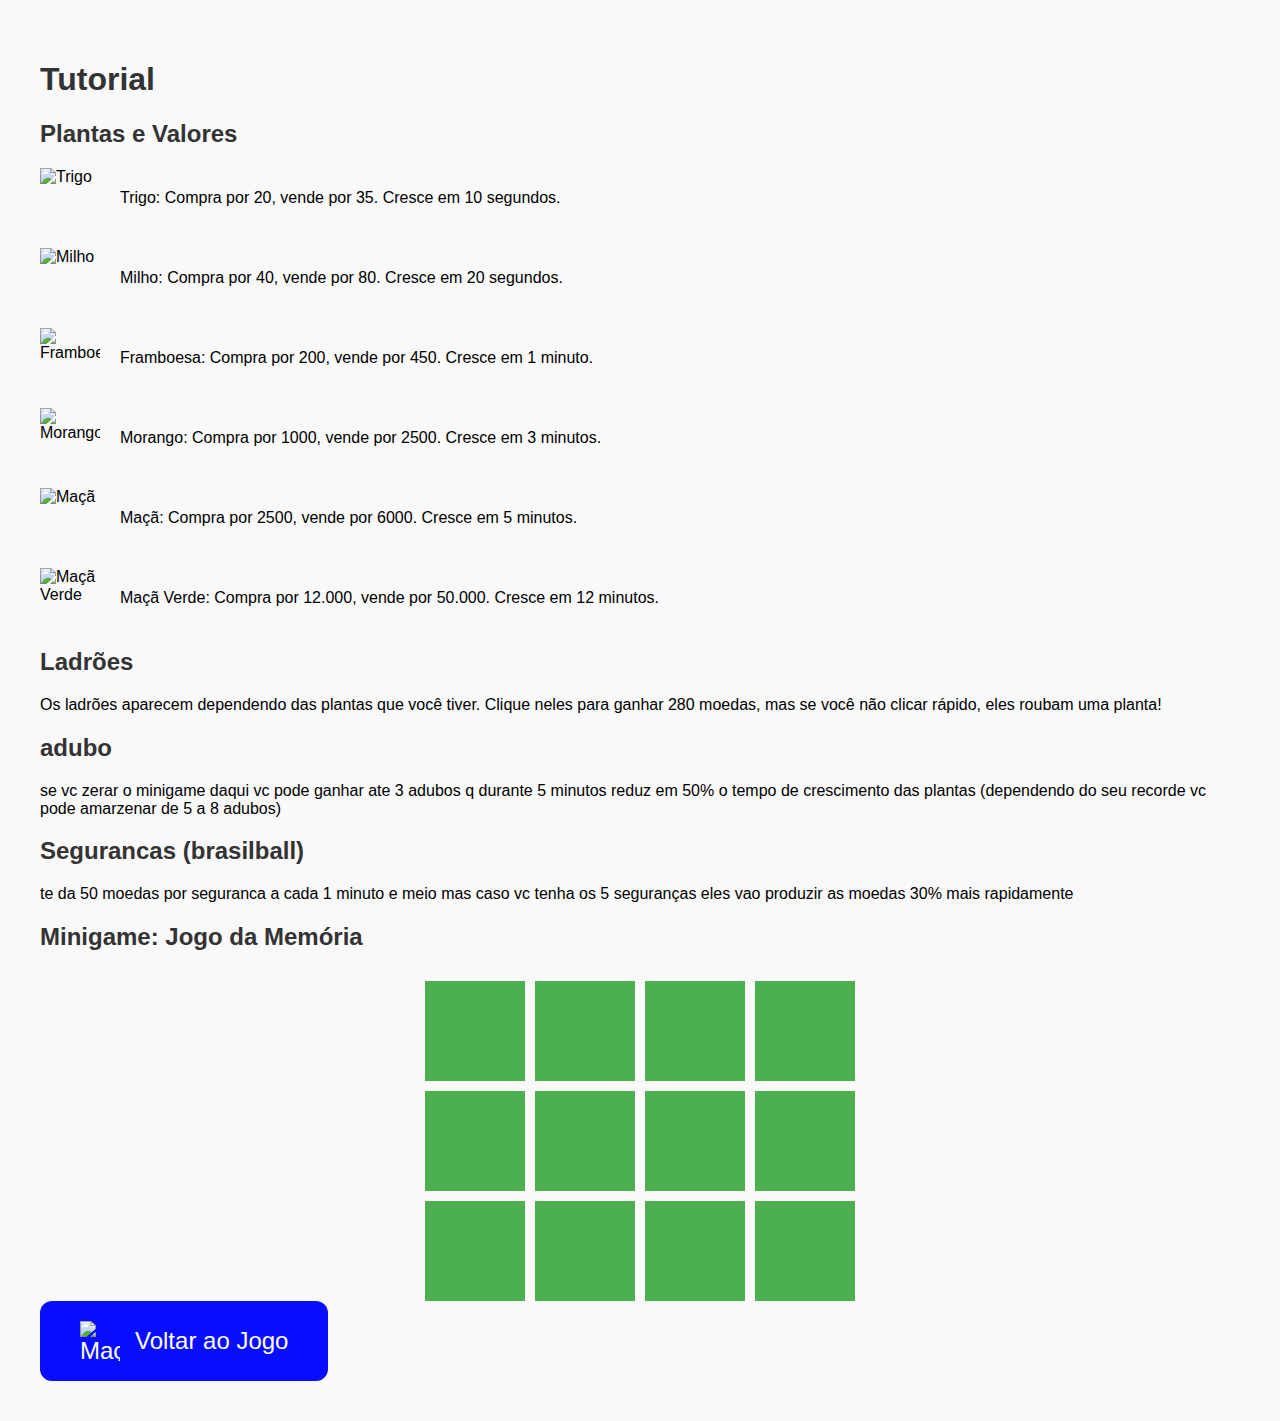
==== tutorial.html @ e942dd1d "Update tutorial.html" ====
<!DOCTYPE html>
<html lang="en">
<head>
  <meta charset="UTF-8">
  <meta name="viewport" content="width=device-width, initial-scale=1.0">
  <title>Tutorial</title>
  <style>
    body {
      font-family: Arial, sans-serif;
      margin: 20px;
      padding: 20px;
      background-color: #f9f9f9;
    }

    h1, h2, h3 {
      color: #333;
    }

    .plant-info {
      display: flex;
      align-items: center;
      margin-bottom: 20px;
    }

    .plant-info img {
      width: 60px;
      height: 60px;
      margin-right: 20px;
    }

    .memory-game {
      display: grid;
      grid-template-columns: repeat(4, 100px);
      gap: 10px;
      justify-content: center;
      margin-top: 30px;
    }

    .card {
      width: 100px;
      height: 100px;
      background-color: #4CAF50; /* Fundo verde */
      display: flex;
      justify-content: center;
      align-items: center;
      cursor: pointer;
      font-size: 0;
    }

    .card img {
      display: none;
      width: 80%;
      height: 80%;
    }

    .card.flipped img {
      display: block;
    }
  </style>
</head>
<body>
  <h1>Tutorial</h1>
  <h2>Plantas e Valores</h2>
  <div class="plant-info">
    <img src="https://png.pngtree.com/png-clipart/20220124/original/pngtree-cartoon-golden-plump-wheat-ears-png-image_7182394.png" alt="Trigo">
    <p>Trigo: Compra por 20, vende por 35. Cresce em 10 segundos.</p>
  </div>
  <div class="plant-info">
    <img src="https://png.pngtree.com/png-vector/20240831/ourmid/pngtree-corn-design-png-image_13694493.png" alt="Milho">
    <p>Milho: Compra por 40, vende por 80. Cresce em 20 segundos.</p>
  </div>
  <div class="plant-info">
    <img src="https://encrypted-tbn0.gstatic.com/images?q=tbn:ANd9GcRvBHBJUkbjpNLu0mHT4Cav6w8cUe9-1YGncg&s" alt="Framboesa">
    <p>Framboesa: Compra por 200, vende por 450. Cresce em 1 minuto.</p>
  </div>
  <div class="plant-info">
    <img src="https://png.pngtree.com/png-vector/20231114/ourmid/pngtree-strawberry-background-diet-strawberries-png-image_10471262.png" alt="Morango">
    <p>Morango: Compra por 1000, vende por 2500. Cresce em 3 minutos.</p>
  </div>
  <div class="plant-info">
    <img src="https://png.pngtree.com/png-vector/20240801/ourmid/pngtree-red-apple-with-leaf---fresh-fruit-clipart-illustration-png-image_13331189.png" alt="Maçã">
    <p>Maçã: Compra por 2500, vende por 6000. Cresce em 5 minutos.</p>
  </div>
  <div class="plant-info">
    <img src="https://png.pngtree.com/png-clipart/20230930/original/pngtree-big-green-apple-png-image_13022349.png" alt="Maçã Verde">
    <p>Maçã Verde: Compra por 12.000, vende por 50.000. Cresce em 12 minutos.</p>
  </div>

  <h2>Ladrões</h2>
  <p>Os ladrões aparecem dependendo das plantas que você tiver. Clique neles para ganhar 280 moedas, mas se você não clicar rápido, eles roubam uma planta!</p>

  <h2>adubo</h2>
  <p>se vc zerar o minigame daqui vc pode ganhar ate 3 adubos q durante 5 minutos reduz em 50% o tempo de crescimento das plantas (dependendo do seu recorde vc pode amarzenar de 5 a 8 adubos)</p>

    <h2>Segurancas (brasilball)</h2>
  <p>te da 50 moedas por seguranca a cada 1 minuto e meio mas caso vc tenha os 5 seguranças eles vao produzir as moedas 30% mais rapidamente</p>

  <h2>Minigame: Jogo da Memória</h2>
  <div id="memory-game" class="memory-game"></div>

  <!-- Botão para voltar ao index.html -->
<a href="index.html" style="display: inline-block; text-decoration: none;">
  <button style="
    background-color: rgb(7, 14, 255);
    color: white;
    padding: 20px 40px;
    font-size: 24px;
    border: none;
    border-radius: 12px;
    cursor: pointer;
    display: flex;
    align-items: center;
    gap: 15px;
  ">
    <img src="https://png.pngtree.com/png-vector/20240801/ourmid/pngtree-red-apple-with-leaf---fresh-fruit-clipart-illustration-png-image_13331189.png" 
         alt="Maçã" 
         style="width: 40px; height: 40px;">
    Voltar ao Jogo
  </button>
</a>


  <script>
    // Dados do jogo da memória
    const images = [
      'https://png.pngtree.com/png-clipart/20220124/original/pngtree-cartoon-golden-plump-wheat-ears-png-image_7182394.png',
      'https://png.pngtree.com/png-vector/20240831/ourmid/pngtree-corn-design-png-image_13694493.png',
      'https://encrypted-tbn0.gstatic.com/images?q=tbn:ANd9GcRvBHBJUkbjpNLu0mHT4Cav6w8cUe9-1YGncg&s',
      'https://png.pngtree.com/png-vector/20231114/ourmid/pngtree-strawberry-background-diet-strawberries-png-image_10471262.png',
      'https://png.pngtree.com/png-vector/20240801/ourmid/pngtree-red-apple-with-leaf---fresh-fruit-clipart-illustration-png-image_13331189.png',
      'https://png.pngtree.com/png-clipart/20230930/original/pngtree-big-green-apple-png-image_13022349.png',
    ];

    const gameContainer = document.getElementById('memory-game');
    let flippedCards = [];
    let matchedCards = [];
    const memoryStartTime = Date.now();

    // Cria as cartas
    function createMemoryCards() {
      const cards = [...images, ...images]; // Duas de cada imagem
      cards.sort(() => 0.5 - Math.random()); // Embaralha

      cards.forEach((src) => {
        const card = document.createElement('div');
        card.classList.add('card');
        card.dataset.image = src;

        const img = document.createElement('img');
        img.src = src;
        card.appendChild(img);

        card.addEventListener('click', () => flipCard(card));
        gameContainer.appendChild(card);
      });
    }

    // Vira a carta
    function flipCard(card) {
      if (flippedCards.length === 2 || matchedCards.includes(card)) return;

      card.classList.add('flipped');
      flippedCards.push(card);

      if (flippedCards.length === 2) {
        checkMatch();
      }
    }

    // Verifica se houve um match
    function checkMatch() {
    const [card1, card2] = flippedCards;
    if (card1.dataset.image === card2.dataset.image) {
      matchedCards.push(card1, card2);
      flippedCards = [];
      // Se todas as cartas foram acertadas, o jogo acabou:
      if (matchedCards.length === images.length * 2) {
        // Aguarda um pequeno tempo e chama a função de conclusão
        setTimeout(onMemoryGameComplete, 500);
      }
    } else {
      setTimeout(() => {
        card1.classList.remove('flipped');
        card2.classList.remove('flipped');
        flippedCards = [];
      }, 1000);
    }
    }

function onMemoryGameComplete() {
    const memoryEndTime = Date.now();
    const timeElapsed = (memoryEndTime - memoryStartTime) / 1000; // tempo em segundos
    let aduboAward = 0;

    // Critérios de premiação:
    // Se zerar em menos de 30 segundos e acertar todas as cartas => 3 adubos
    if (timeElapsed < 30 && matchedCards.length === (images.length * 2)) {
      aduboAward = 3;
    }
    // Se zerar em menos de 1 minuto e 30 segundos => 2 adubos
    else if (timeElapsed < 90) {
      aduboAward = 2;
    }
    // Se zerar em menos de 4 minutos => 1 adubo
    else if (timeElapsed < 240) {
      aduboAward = 1;
    }
    
    // Obtém o total atual de adubos do localStorage (ou 0 se não houver)
    let aduboAtual = parseInt(localStorage.getItem('adubo')) || 0;
    // Recupera o highscore
let highscore = parseInt(localStorage.getItem('highscore')) || 0;

// Função que define o limite de adubos com base no highscore
function getAduboLimit(highscore) {
  if (highscore <= 300000) return 5;
  else if (highscore <= 500000) return 6;
  else if (highscore <= 750000) return 7;
  else return 8;
}

let aduboMaximo = getAduboLimit(highscore);
aduboAtual = Math.min(aduboAtual + aduboAward, aduboMaximo);
    
    // Atualiza o localStorage
    localStorage.setItem('adubo', aduboAtual);
    
    alert(`Você completou o minigame em ${timeElapsed.toFixed(2)} segundos e ganhou ${aduboAward} adubo(s)! Total de adubos: ${aduboAtual}`);
  }




    createMemoryCards();
  </script>
</body>
</html>
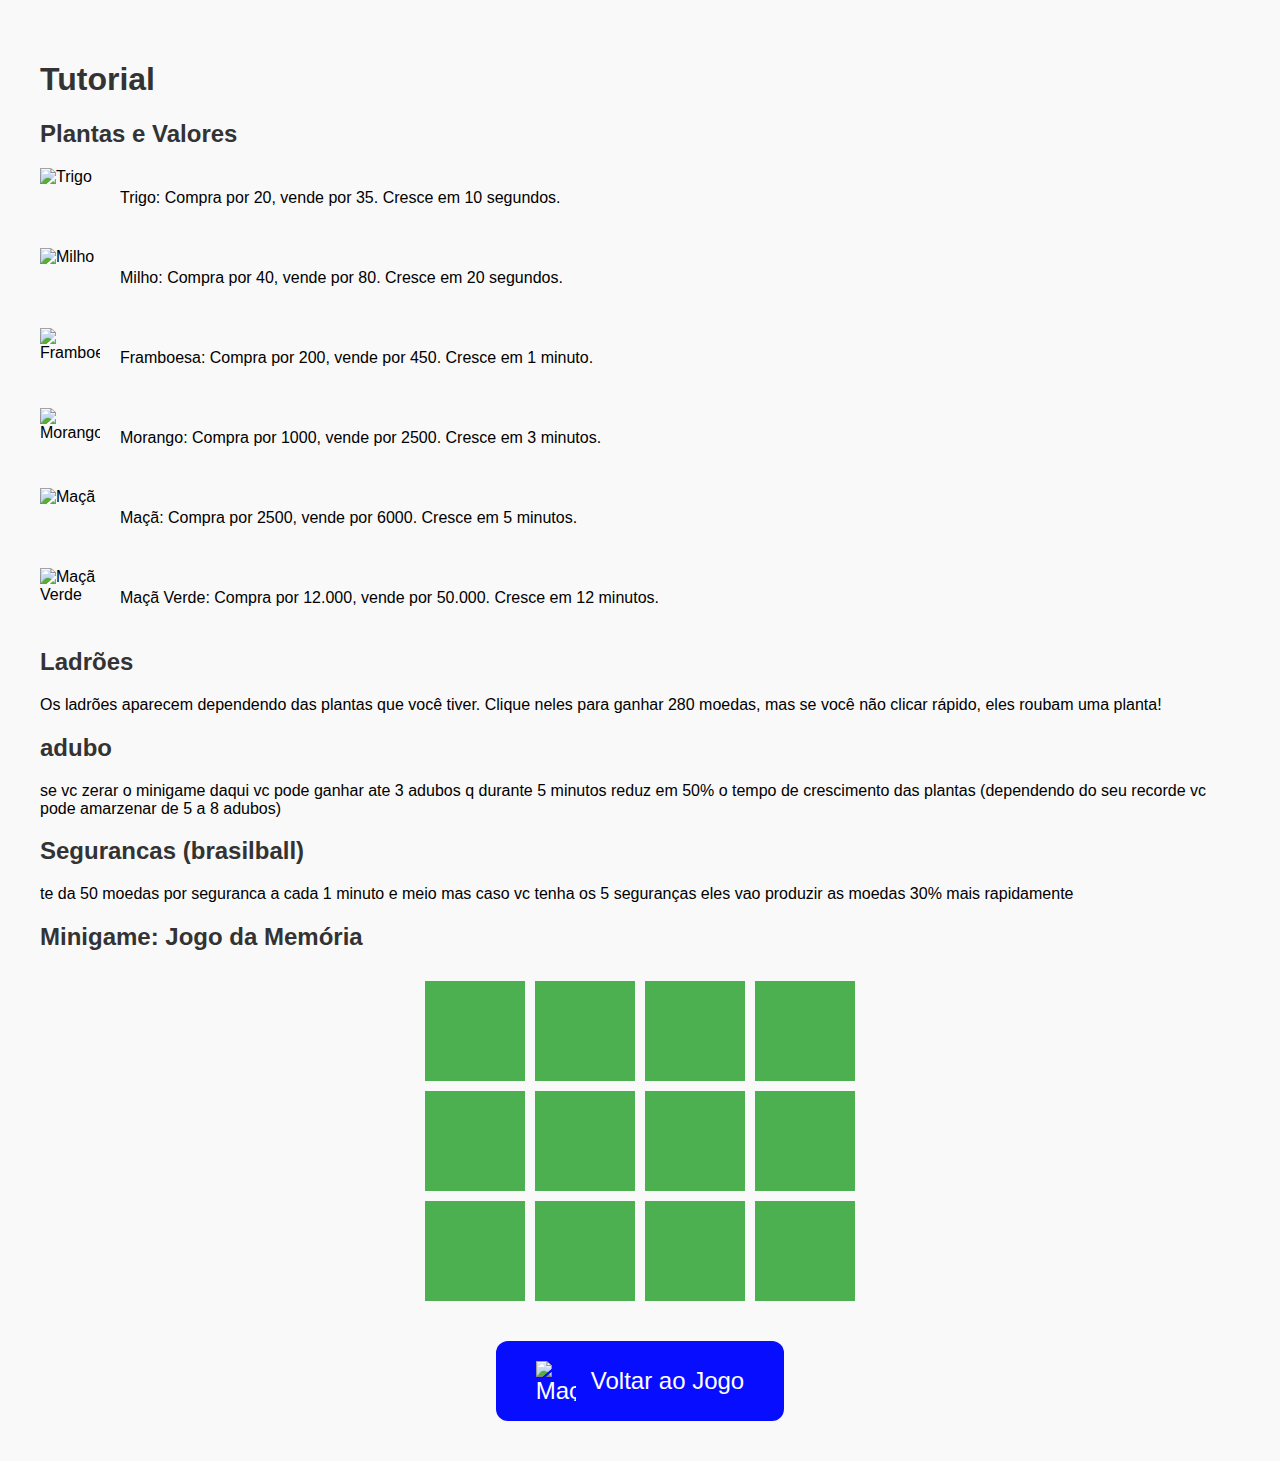
==== commit 6eea0d13: "Update tutorial.html" ====
--- a/tutorial.html
+++ b/tutorial.html
@@ -98,26 +98,29 @@
   <h2>Minigame: Jogo da Memória</h2>
   <div id="memory-game" class="memory-game"></div>
 
-  <!-- Botão para voltar ao index.html -->
-<a href="index.html" style="display: inline-block; text-decoration: none;">
-  <button style="
-    background-color: rgb(7, 14, 255);
-    color: white;
-    padding: 20px 40px;
-    font-size: 24px;
-    border: none;
-    border-radius: 12px;
-    cursor: pointer;
-    display: flex;
-    align-items: center;
-    gap: 15px;
-  ">
-    <img src="https://png.pngtree.com/png-vector/20240801/ourmid/pngtree-red-apple-with-leaf---fresh-fruit-clipart-illustration-png-image_13331189.png" 
-         alt="Maçã" 
-         style="width: 40px; height: 40px;">
-    Voltar ao Jogo
-  </button>
-</a>
+<!-- Botão centralizado para voltar ao index.html -->
+<div style="display: flex; justify-content: center; margin-top: 40px;">
+  <a href="index.html" style="text-decoration: none;">
+    <button style="
+      background-color: rgb(7, 14, 255);
+      color: white;
+      padding: 20px 40px;
+      font-size: 24px;
+      border: none;
+      border-radius: 12px;
+      cursor: pointer;
+      display: flex;
+      align-items: center;
+      gap: 15px;
+    ">
+      <img src="https://png.pngtree.com/png-vector/20240801/ourmid/pngtree-red-apple-with-leaf---fresh-fruit-clipart-illustration-png-image_13331189.png" 
+           alt="Maçã" 
+           style="width: 40px; height: 40px;">
+      Voltar ao Jogo
+    </button>
+  </a>
+</div>
+
 
 
   <script>
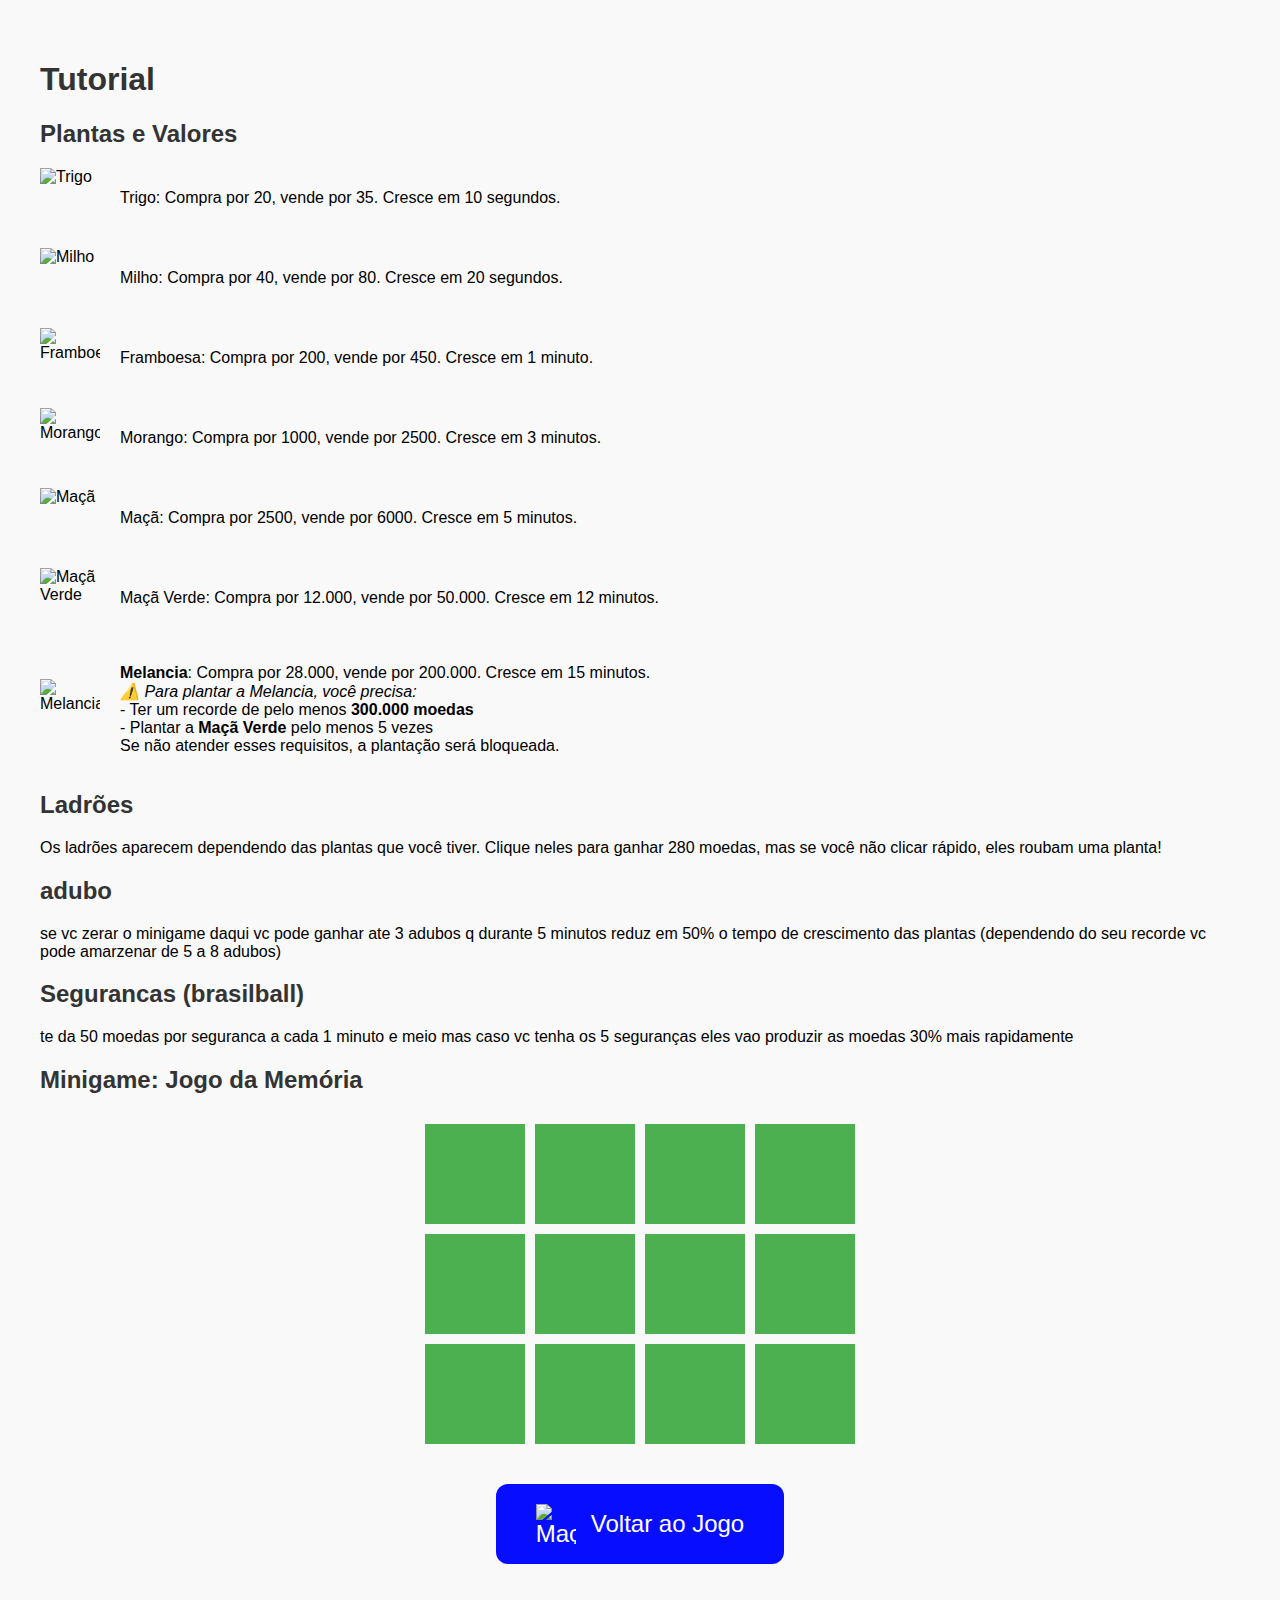
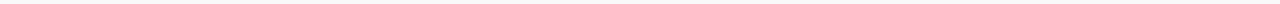
==== commit b9f61519: "Update tutorial.html" ====
--- a/tutorial.html
+++ b/tutorial.html
@@ -85,6 +85,18 @@
     <img src="https://png.pngtree.com/png-clipart/20230930/original/pngtree-big-green-apple-png-image_13022349.png" alt="Maçã Verde">
     <p>Maçã Verde: Compra por 12.000, vende por 50.000. Cresce em 12 minutos.</p>
   </div>
+
+  <div class="plant-info">
+  <img src="https://png.pngtree.com/png-clipart/20230413/original/pngtree-slice-of-watermelon-png-image_9063176.png" alt="Melancia">
+  <p>
+    <strong>Melancia</strong>: Compra por 28.000, vende por 200.000. Cresce em 15 minutos.<br>
+    <em>⚠️ Para plantar a Melancia, você precisa:</em><br>
+    - Ter um recorde de pelo menos <strong>300.000 moedas</strong><br>
+    - Plantar a <strong>Maçã Verde</strong> pelo menos 5 vezes<br>
+    Se não atender esses requisitos, a plantação será bloqueada.
+  </p>
+</div>
+
 
   <h2>Ladrões</h2>
   <p>Os ladrões aparecem dependendo das plantas que você tiver. Clique neles para ganhar 280 moedas, mas se você não clicar rápido, eles roubam uma planta!</p>
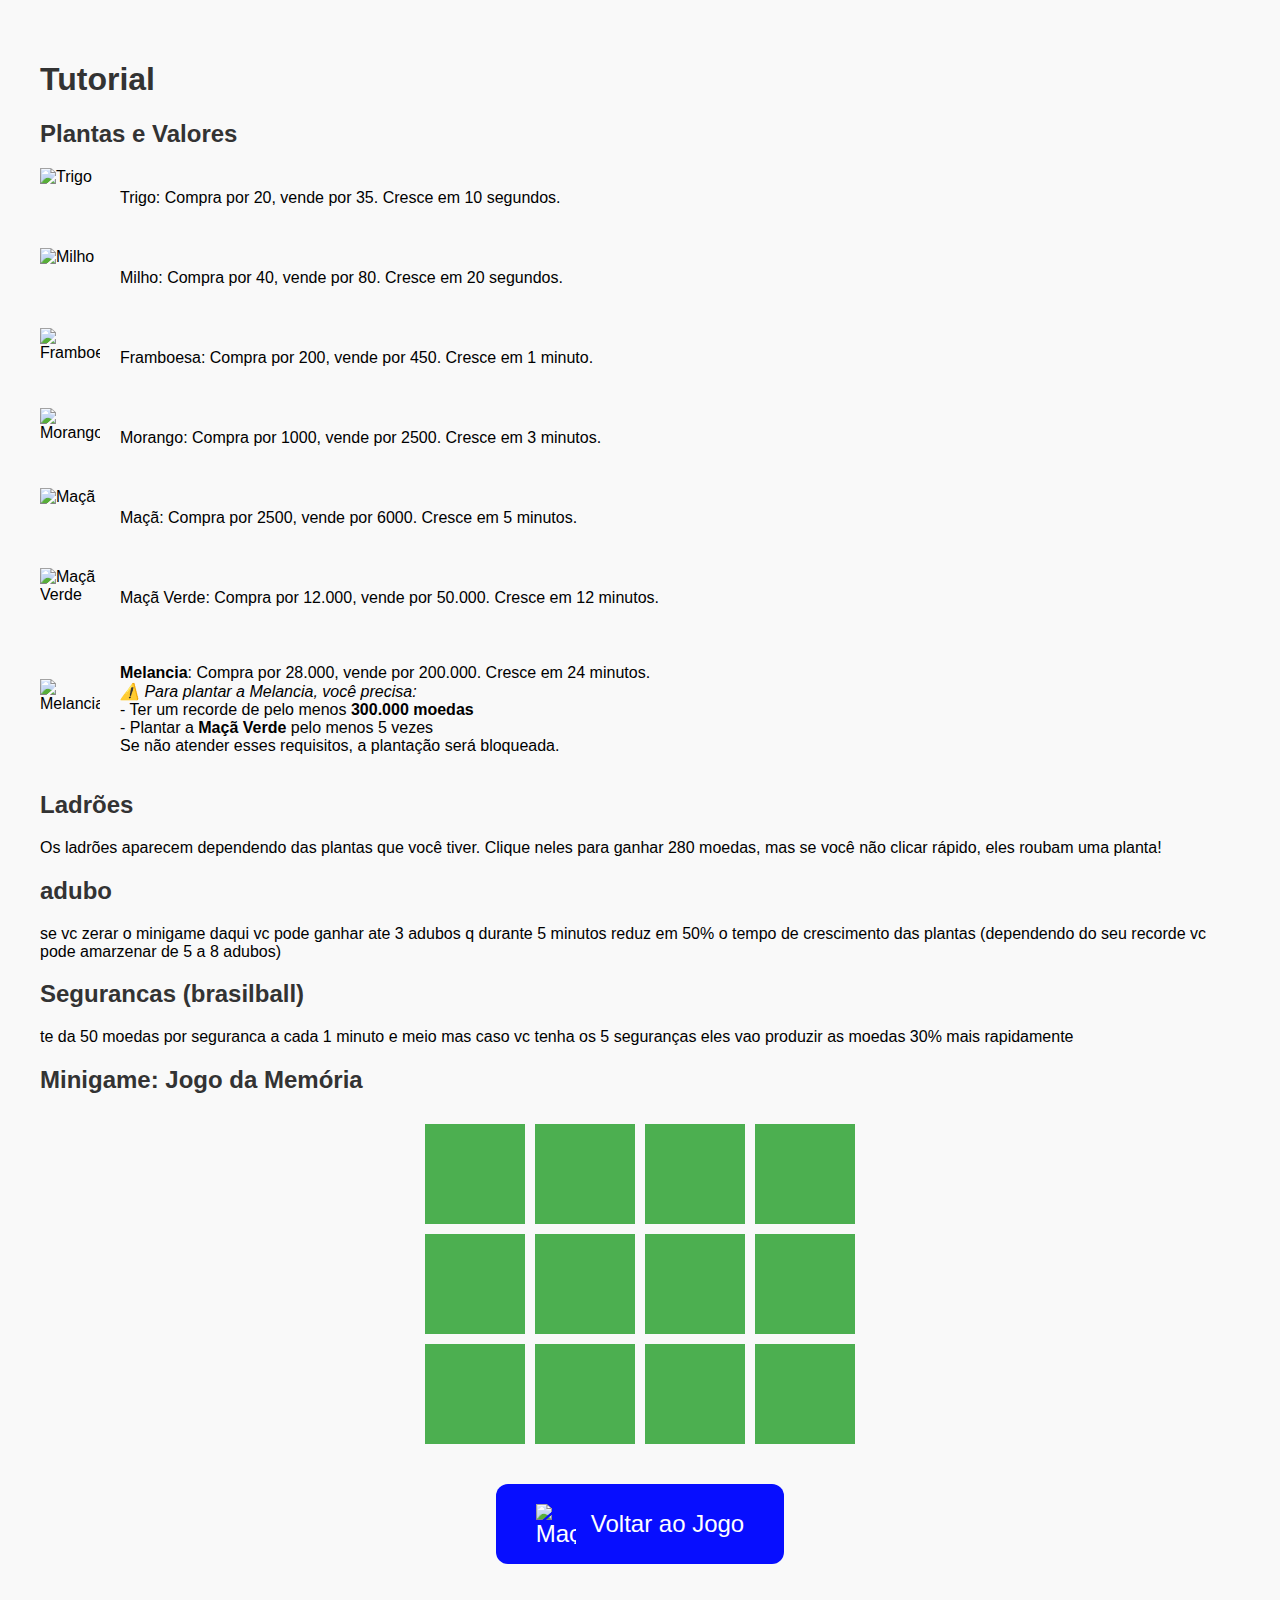
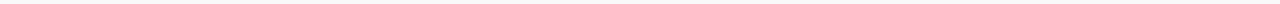
==== commit bbc0a78b: "Update tutorial.html" ====
--- a/tutorial.html
+++ b/tutorial.html
@@ -87,9 +87,9 @@
   </div>
 
   <div class="plant-info">
-  <img src="https://png.pngtree.com/png-clipart/20230413/original/pngtree-slice-of-watermelon-png-image_9063176.png" alt="Melancia">
+  <img src="https://png.pngtree.com/png-clipart/20240925/original/pngtree-whole-watermelon-fruit-png-image_16089036.png" alt="Melancia">
   <p>
-    <strong>Melancia</strong>: Compra por 28.000, vende por 200.000. Cresce em 15 minutos.<br>
+    <strong>Melancia</strong>: Compra por 28.000, vende por 200.000. Cresce em 24 minutos.<br>
     <em>⚠️ Para plantar a Melancia, você precisa:</em><br>
     - Ter um recorde de pelo menos <strong>300.000 moedas</strong><br>
     - Plantar a <strong>Maçã Verde</strong> pelo menos 5 vezes<br>
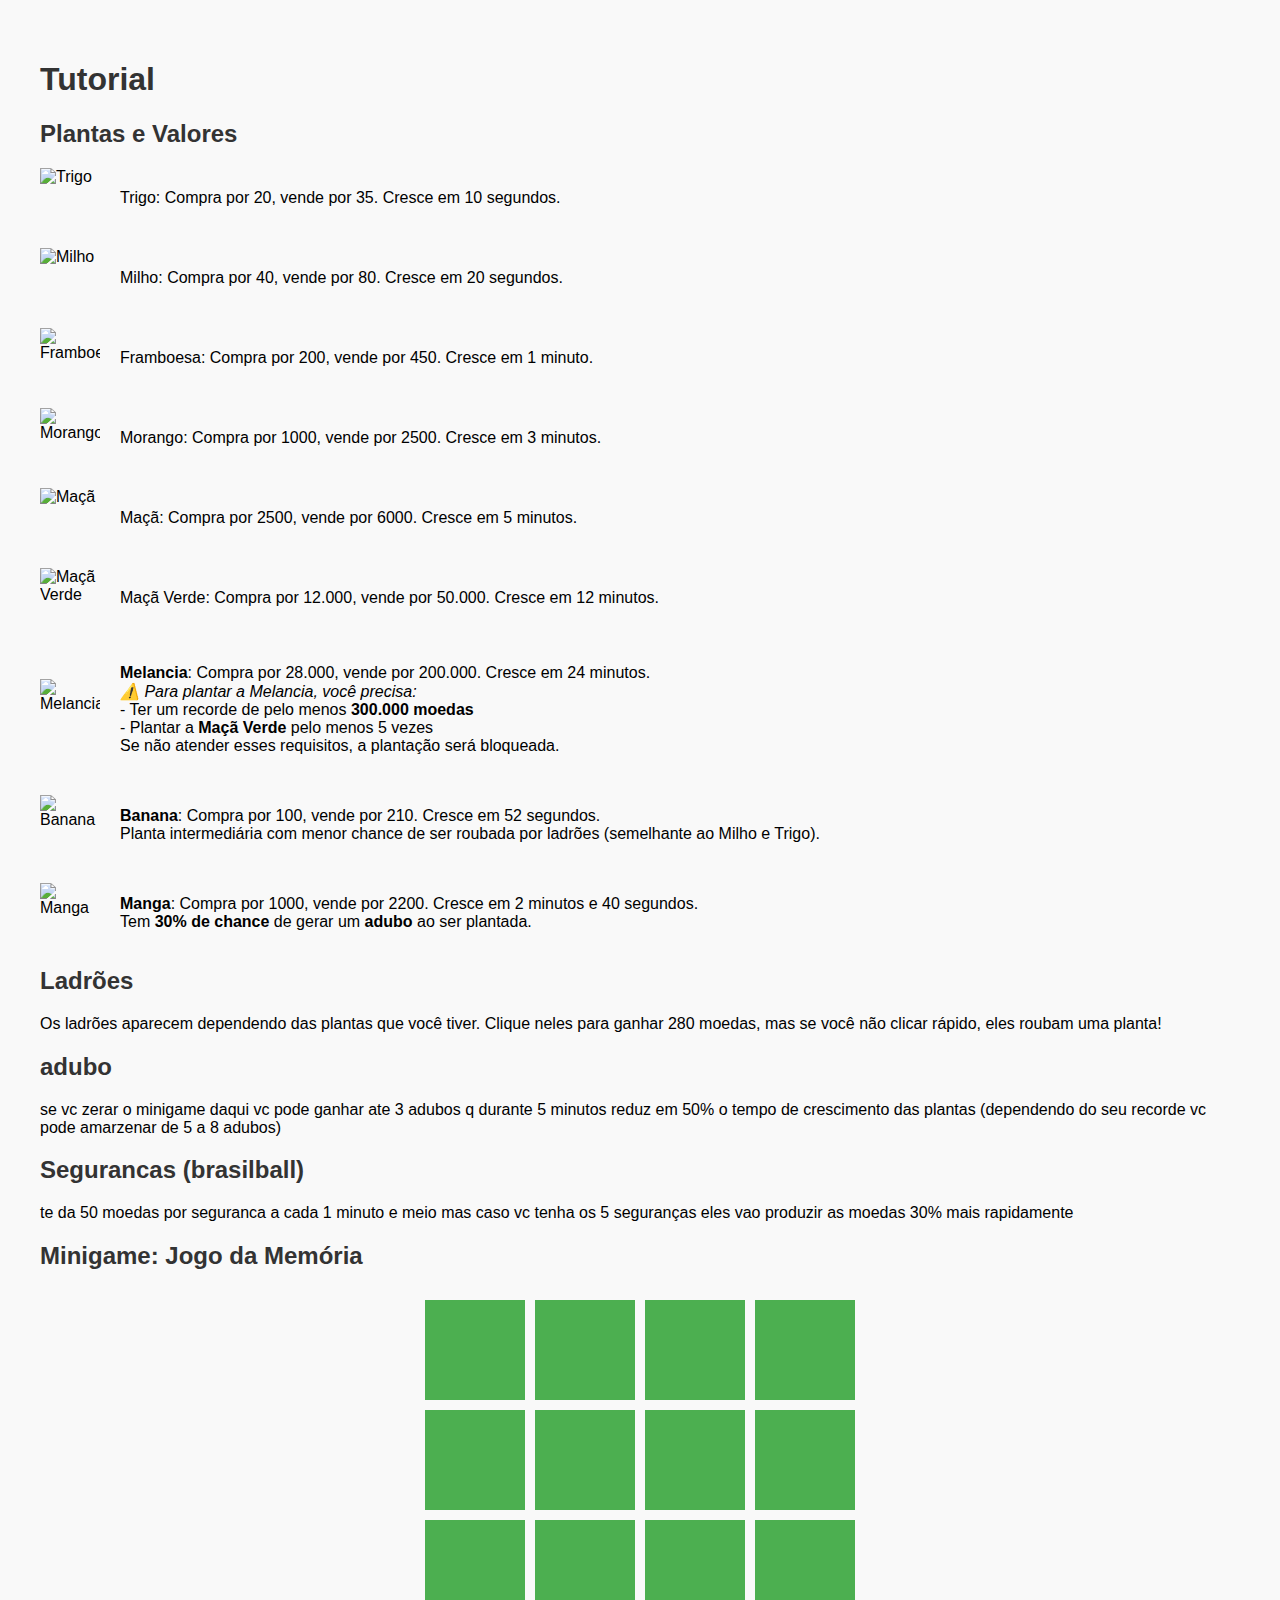
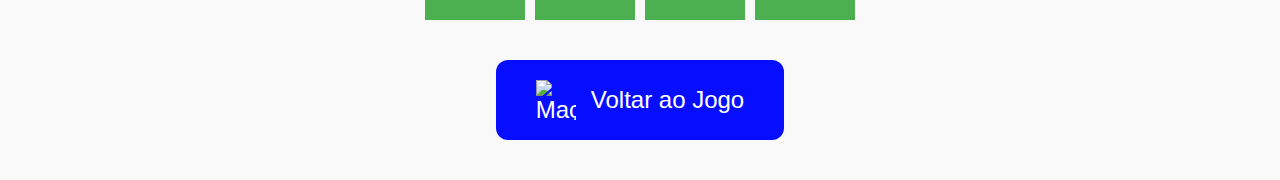
==== commit efa1e2c8: "Update tutorial.html" ====
--- a/tutorial.html
+++ b/tutorial.html
@@ -96,6 +96,23 @@
     Se não atender esses requisitos, a plantação será bloqueada.
   </p>
 </div>
+
+  <div class="plant-info">
+  <img src="http://png.pngtree.com/png-clipart/20210530/original/pngtree-banana-vitamin-fruit-diet-png-image_6343208.png" alt="Banana">
+  <p>
+    <strong>Banana</strong>: Compra por 100, vende por 210. Cresce em 52 segundos.<br>
+    Planta intermediária com menor chance de ser roubada por ladrões (semelhante ao Milho e Trigo).
+  </p>
+</div>
+
+<div class="plant-info">
+  <img src="https://static.vecteezy.com/system/resources/thumbnails/047/665/062/small_2x/mango-image-transparent-background-png.png" alt="Manga">
+  <p>
+    <strong>Manga</strong>: Compra por 1000, vende por 2200. Cresce em 2 minutos e 40 segundos.<br>
+    Tem <strong>30% de chance</strong> de gerar um <strong>adubo</strong> ao ser plantada.
+  </p>
+</div>
+
 
 
   <h2>Ladrões</h2>
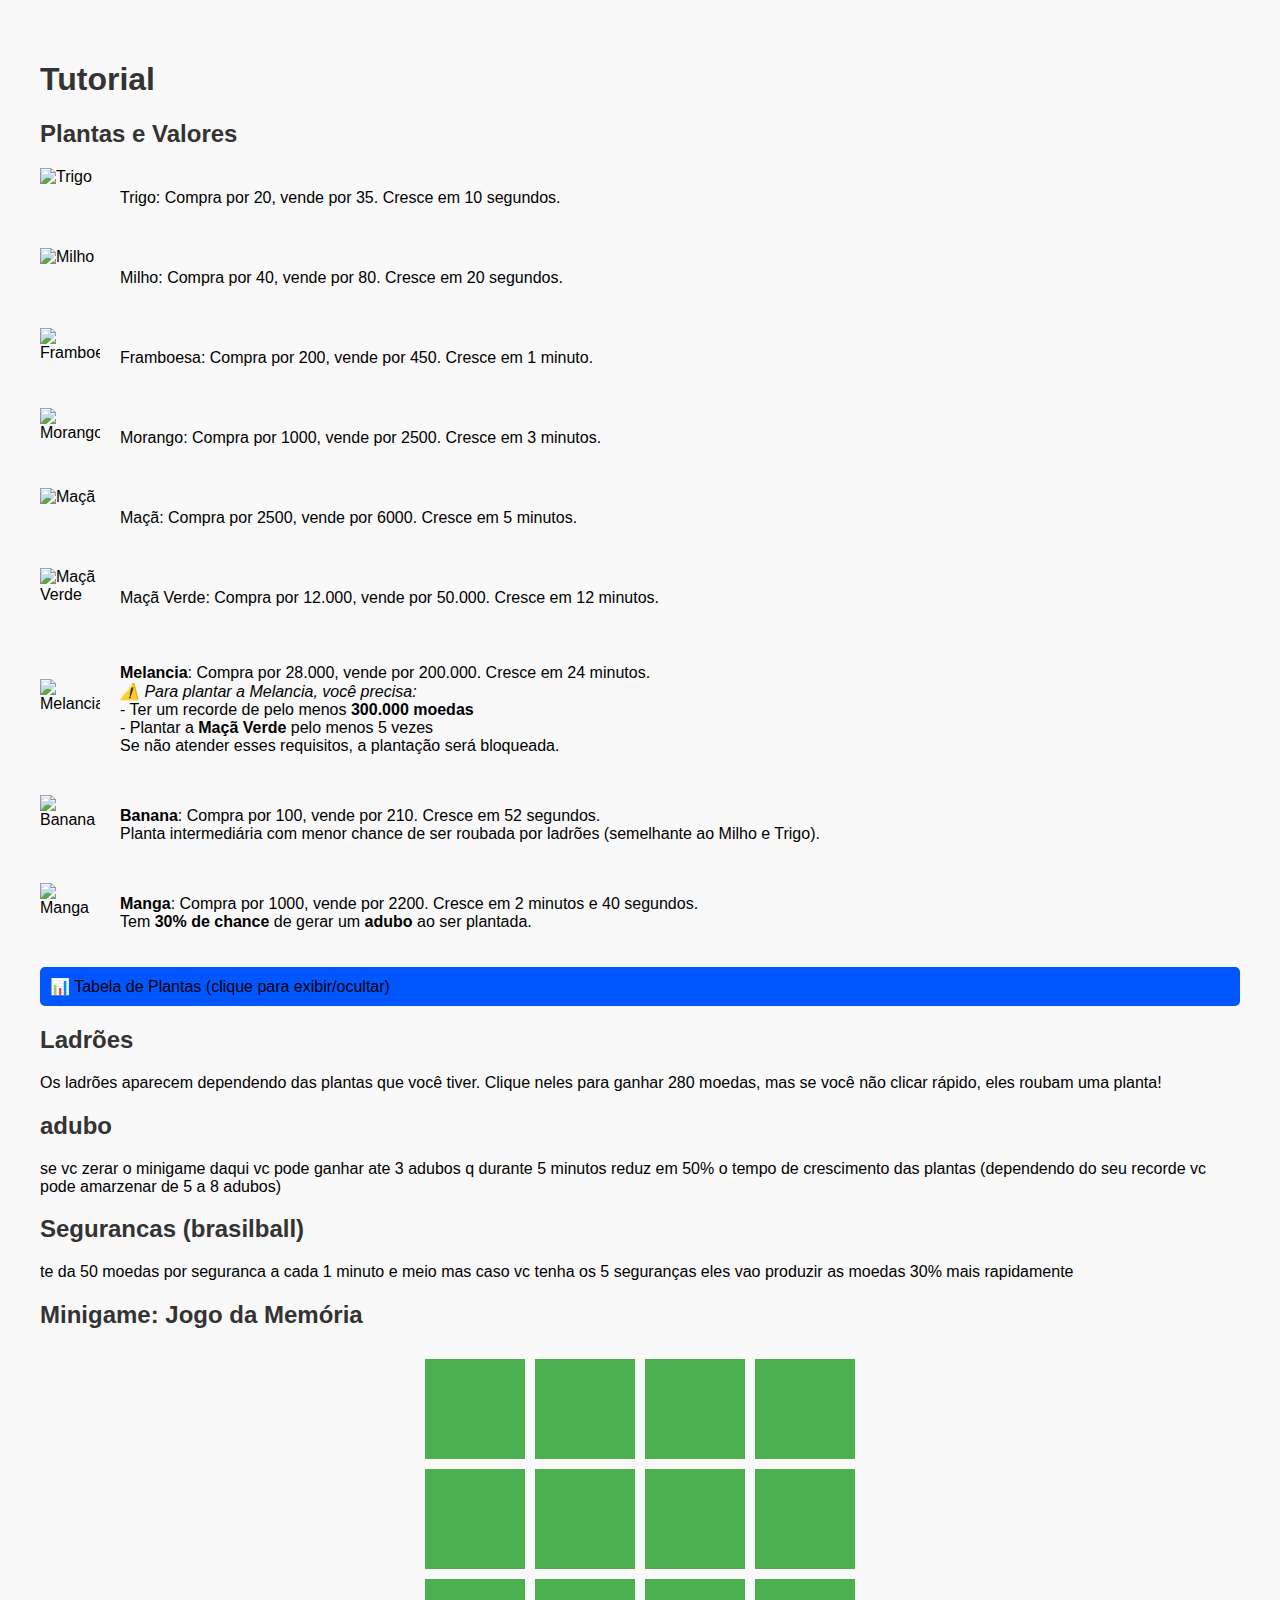
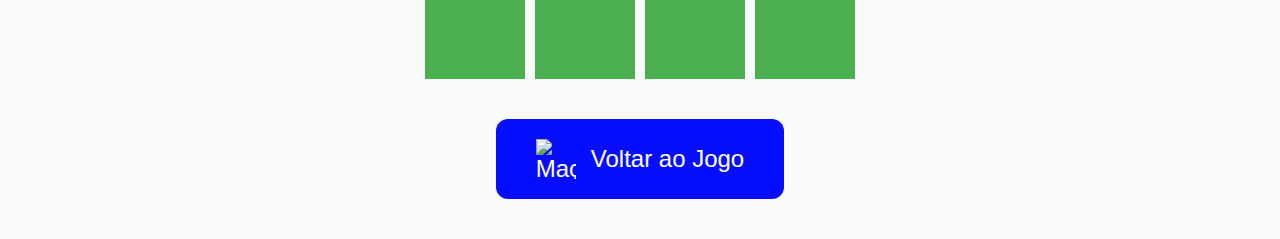
==== commit 91df2817: "Update tutorial.html" ====
--- a/tutorial.html
+++ b/tutorial.html
@@ -56,6 +56,20 @@
     .card.flipped img {
       display: block;
     }
+
+    .step {
+  margin-bottom: 20px;
+  padding: 10px;
+  background: rgb(0, 86, 255);
+  border-radius: 5px;
+  cursor: pointer;
+  transition: all 0.3s;
+}
+.step:hover {
+  background: rgb(0, 255, 255);
+  color: black;
+}
+
   </style>
 </head>
 <body>
@@ -112,6 +126,82 @@
     Tem <strong>30% de chance</strong> de gerar um <strong>adubo</strong> ao ser plantada.
   </p>
 </div>
+
+  <!-- Botão que abre/fecha o step -->
+<div class="step" onclick="toggleStep(1)">
+  📊 Tabela de Plantas (clique para exibir/ocultar)
+</div>
+
+<!-- Conteúdo escondido do step -->
+<div id="step1" style="display: none; margin-bottom: 20px;">
+  <table style="width:100%; border-collapse: collapse; margin-bottom: 30px;">
+    <thead>
+      <tr style="background-color: #e0e0e0;">
+        <th style="border: 1px solid #ccc; padding: 8px;">Planta</th>
+        <th style="border: 1px solid #ccc; padding: 8px;">Compra</th>
+        <th style="border: 1px solid #ccc; padding: 8px;">Venda</th>
+        <th style="border: 1px solid #ccc; padding: 8px;">Tempo de Crescimento</th>
+      </tr>
+    </thead>
+    <tbody>
+      <tr>
+        <td style="border: 1px solid #ccc; padding: 8px;">Trigo</td>
+        <td style="border: 1px solid #ccc; padding: 8px;">20</td>
+        <td style="border: 1px solid #ccc; padding: 8px;">35</td>
+        <td style="border: 1px solid #ccc; padding: 8px;">10s</td>
+      </tr>
+      <tr>
+        <td style="border: 1px solid #ccc; padding: 8px;">Milho</td>
+        <td style="border: 1px solid #ccc; padding: 8px;">40</td>
+        <td style="border: 1px solid #ccc; padding: 8px;">80</td>
+        <td style="border: 1px solid #ccc; padding: 8px;">20s</td>
+      </tr>
+      <tr>
+        <td style="border: 1px solid #ccc; padding: 8px;">Framboesa</td>
+        <td style="border: 1px solid #ccc; padding: 8px;">200</td>
+        <td style="border: 1px solid #ccc; padding: 8px;">450</td>
+        <td style="border: 1px solid #ccc; padding: 8px;">1min</td>
+      </tr>
+      <tr>
+        <td style="border: 1px solid #ccc; padding: 8px;">Morango</td>
+        <td style="border: 1px solid #ccc; padding: 8px;">1000</td>
+        <td style="border: 1px solid #ccc; padding: 8px;">2500</td>
+        <td style="border: 1px solid #ccc; padding: 8px;">3min</td>
+      </tr>
+      <tr>
+        <td style="border: 1px solid #ccc; padding: 8px;">Maçã</td>
+        <td style="border: 1px solid #ccc; padding: 8px;">2500</td>
+        <td style="border: 1px solid #ccc; padding: 8px;">6000</td>
+        <td style="border: 1px solid #ccc; padding: 8px;">5min</td>
+      </tr>
+      <tr>
+        <td style="border: 1px solid #ccc; padding: 8px;">Maçã Verde</td>
+        <td style="border: 1px solid #ccc; padding: 8px;">12000</td>
+        <td style="border: 1px solid #ccc; padding: 8px;">50000</td>
+        <td style="border: 1px solid #ccc; padding: 8px;">12min</td>
+      </tr>
+      <tr>
+        <td style="border: 1px solid #ccc; padding: 8px;">Melancia</td>
+        <td style="border: 1px solid #ccc; padding: 8px;">28000</td>
+        <td style="border: 1px solid #ccc; padding: 8px;">200000</td>
+        <td style="border: 1px solid #ccc; padding: 8px;">24min</td>
+      </tr>
+      <tr>
+        <td style="border: 1px solid #ccc; padding: 8px;">Banana</td>
+        <td style="border: 1px solid #ccc; padding: 8px;">100</td>
+        <td style="border: 1px solid #ccc; padding: 8px;">210</td>
+        <td style="border: 1px solid #ccc; padding: 8px;">52s</td>
+      </tr>
+      <tr>
+        <td style="border: 1px solid #ccc; padding: 8px;">Manga</td>
+        <td style="border: 1px solid #ccc; padding: 8px;">1000</td>
+        <td style="border: 1px solid #ccc; padding: 8px;">2200</td>
+        <td style="border: 1px solid #ccc; padding: 8px;">2min 40s</td>
+      </tr>
+    </tbody>
+  </table>
+</div>
+
 
 
 
@@ -260,6 +350,16 @@
     alert(`Você completou o minigame em ${timeElapsed.toFixed(2)} segundos e ganhou ${aduboAward} adubo(s)! Total de adubos: ${aduboAtual}`);
   }
 
+    function toggleStep(stepNumber) {
+    let stepContent = document.getElementById(`step${stepNumber}`);
+    if (stepContent.style.display === "block") {
+        stepContent.style.display = "none";
+    } else {
+        stepContent.style.display = "block";
+    }
+}
+
+
 
 
 
